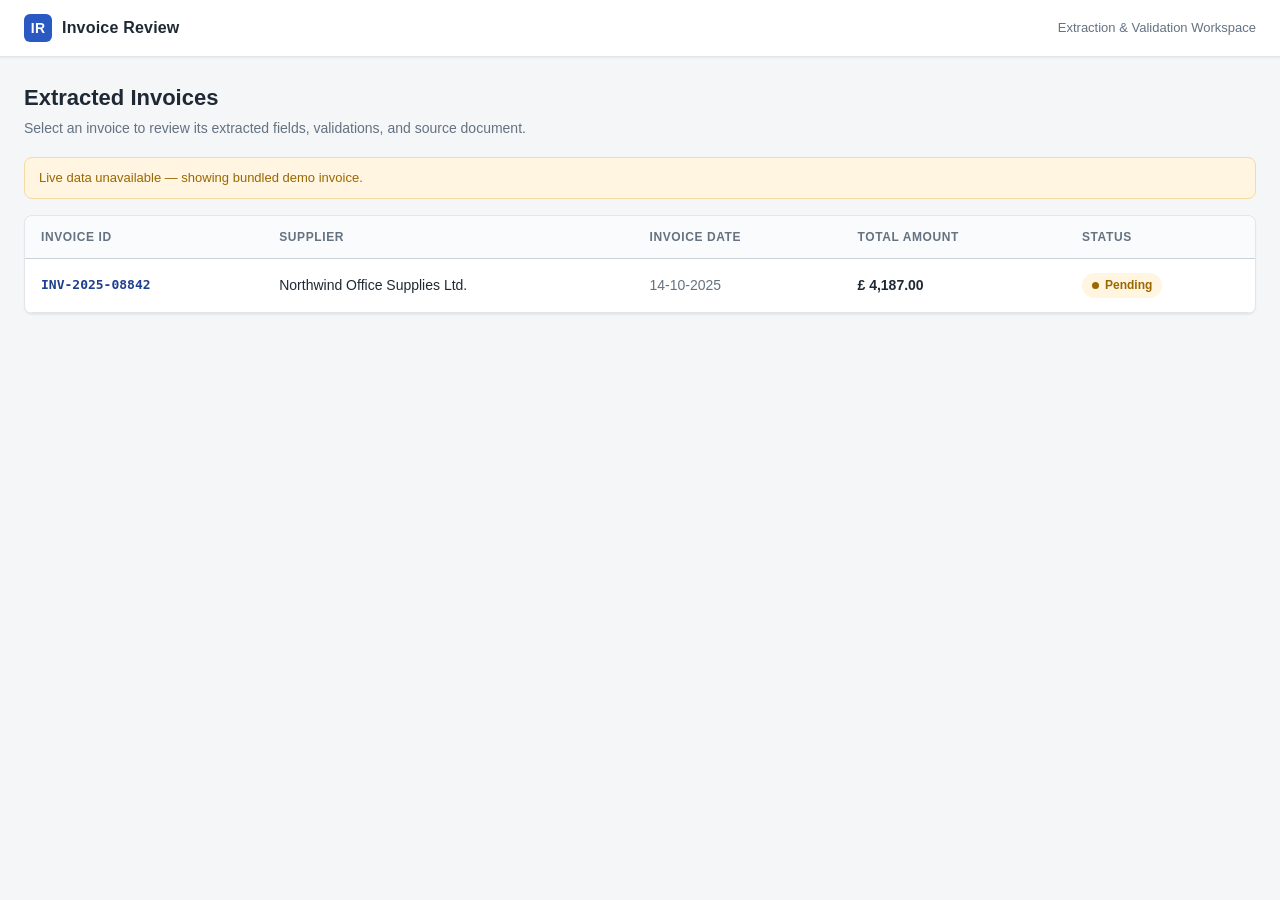
==== index.html @ f663cd54 "Initial commit" ====
<!DOCTYPE html>
<html lang="en">
  <head>
    <meta charset="UTF-8" />
    <meta name="viewport" content="width=device-width, initial-scale=1.0" />
    <title>Invoice Review — Overview</title>
    <link rel="stylesheet" href="styles.css?v=5" />
  </head>
  <body data-page="overview">
    <header class="app-bar">
      <div class="app-bar__brand">
        <span class="app-bar__logo">IR</span>
        <span>Invoice Review</span>
      </div>
      <div class="app-bar__meta">Extraction &amp; Validation Workspace</div>
    </header>

    <main class="container">
      <div class="page-head">
        <div>
          <h1 class="page-title">Extracted Invoices</h1>
          <p class="page-subtitle">
            Select an invoice to review its extracted fields, validations, and
            source document.
          </p>
        </div>
      </div>

      <div id="overview-notice" class="notice" role="status"></div>

      <div class="card">
        <div class="table-wrap">
          <table class="data" aria-label="Extracted invoices">
            <thead>
              <tr>
                <th>Invoice ID</th>
                <th>Supplier</th>
                <th>Invoice Date</th>
                <th>Total Amount</th>
                <th>Status</th>
              </tr>
            </thead>
            <tbody id="invoice-list">
              <tr class="skeleton-row">
                <td colspan="5">
                  <div class="state">
                    <span class="spinner"></span> Loading invoices…
                  </div>
                </td>
              </tr>
            </tbody>
          </table>
        </div>
      </div>
    </main>

    <div id="toast-container" class="toast-container" aria-live="polite"></div>

    <script src="mock-data.js?v=5"></script>
    <script src="app.js?v=5"></script>
  </body>
</html>
---- styles.css ----
/* ============================================================
   Invoice Review — Enterprise UI
   Vanilla CSS, no frameworks. Shared across both pages.
   ============================================================ */

:root {
  --color-bg: #f4f6f8;
  --color-surface: #ffffff;
  --color-border: #e2e6ea;
  --color-border-strong: #cbd2d9;
  --color-text: #1f2933;
  --color-text-muted: #647281;
  --color-text-faint: #9aa5b1;
  --color-brand: #2b59c3;
  --color-brand-dark: #1e3f8f;
  --color-row-hover: #f0f4ff;

  --status-approved-bg: #e3f6ec;
  --status-approved-fg: #1b7a45;
  --status-pending-bg: #fff5e0;
  --status-pending-fg: #9a6700;
  --status-error-bg: #fdecea;
  --status-error-fg: #b42318;

  /* Semantic tokens (spec) */
  --bg-success: #e3f6ec;
  --text-success: #1b7a45;
  --border-success: #a7e0c0;
  --bg-warning: #fff5e0;
  --text-warning: #9a6700;
  --border-warning: #f0d59a;
  --bg-danger: #fdecea;
  --text-danger: #b42318;
  --border-danger: #f3b4ad;
  --bg-accent: #e7efff;
  --text-accent: #1e3f8f;
  --border-accent: #b9ccf2;
  --fill-primary: #2b59c3;
  --fill-primary-hover: #234aa0;
  --fill-disabled: #e7ebf0;
  --on-primary: #ffffff;

  --radius: 8px;
  --shadow-sm: 0 1px 2px rgba(15, 23, 42, 0.06);
  --shadow-md: 0 4px 12px rgba(15, 23, 42, 0.08);
  --font: -apple-system, BlinkMacSystemFont, "Segoe UI", Roboto, Helvetica,
    Arial, sans-serif;
}

* {
  box-sizing: border-box;
}

/* Hiding must win over component display rules (e.g. .pdf-placeholder's
   display:flex). Both the native attribute and the explicit class work. */
[hidden],
.is-hidden {
  display: none !important;
}

html,
body {
  margin: 0;
  padding: 0;
}

body {
  font-family: var(--font);
  color: var(--color-text);
  background: var(--color-bg);
  font-size: 15px;
  line-height: 1.5;
  -webkit-font-smoothing: antialiased;
}

/* -------------------- App bar -------------------- */
.app-bar {
  display: flex;
  align-items: center;
  justify-content: space-between;
  gap: 16px;
  padding: 14px 24px;
  background: var(--color-surface);
  border-bottom: 1px solid var(--color-border);
  box-shadow: var(--shadow-sm);
  position: sticky;
  top: 0;
  z-index: 10;
}

.app-bar__brand {
  display: flex;
  align-items: center;
  gap: 10px;
  font-weight: 700;
  font-size: 16px;
  letter-spacing: 0.2px;
}

.app-bar__logo {
  display: inline-flex;
  align-items: center;
  justify-content: center;
  width: 28px;
  height: 28px;
  border-radius: 6px;
  background: var(--color-brand);
  color: #fff;
  font-size: 14px;
  font-weight: 700;
}

.app-bar__meta {
  color: var(--color-text-muted);
  font-size: 13px;
}

.back-link {
  display: inline-flex;
  align-items: center;
  gap: 6px;
  color: var(--color-brand);
  text-decoration: none;
  font-weight: 600;
  font-size: 14px;
}

.back-link:hover {
  text-decoration: underline;
}

/* -------------------- Layout -------------------- */
.container {
  max-width: 1320px;
  margin: 0 auto;
  padding: 24px;
}

.page-head {
  display: flex;
  align-items: flex-end;
  justify-content: space-between;
  gap: 16px;
  margin-bottom: 18px;
  flex-wrap: wrap;
}

.page-title {
  margin: 0;
  font-size: 22px;
  font-weight: 700;
}

.page-subtitle {
  margin: 4px 0 0;
  color: var(--color-text-muted);
  font-size: 14px;
}

/* -------------------- Notice banner -------------------- */
.notice {
  display: none;
  align-items: center;
  gap: 8px;
  padding: 10px 14px;
  margin-bottom: 16px;
  border-radius: var(--radius);
  background: var(--status-pending-bg);
  color: var(--status-pending-fg);
  border: 1px solid #f3dca0;
  font-size: 13px;
}

.notice.is-visible {
  display: flex;
}

/* -------------------- Card / panel -------------------- */
.card {
  background: var(--color-surface);
  border: 1px solid var(--color-border);
  border-radius: var(--radius);
  box-shadow: var(--shadow-sm);
}

.panel {
  background: var(--color-surface);
  border: 1px solid var(--color-border);
  border-radius: var(--radius);
  box-shadow: var(--shadow-sm);
  display: flex;
  flex-direction: column;
  min-height: 0;
}

.panel__head {
  padding: 14px 18px;
  border-bottom: 1px solid var(--color-border);
  font-weight: 600;
  font-size: 14px;
  letter-spacing: 0.2px;
  display: flex;
  align-items: center;
  justify-content: space-between;
  gap: 8px;
}

.panel__body {
  padding: 18px;
  overflow: auto;
}

/* -------------------- Data table -------------------- */
.table-wrap {
  width: 100%;
  overflow-x: auto;
  border-radius: var(--radius);
}

table.data {
  width: 100%;
  border-collapse: collapse;
  font-size: 14px;
  min-width: 720px;
}

table.data thead th {
  text-align: left;
  padding: 12px 16px;
  background: #fafbfc;
  border-bottom: 1px solid var(--color-border-strong);
  color: var(--color-text-muted);
  font-weight: 600;
  font-size: 12px;
  text-transform: uppercase;
  letter-spacing: 0.6px;
  white-space: nowrap;
}

table.data tbody td {
  padding: 14px 16px;
  border-bottom: 1px solid var(--color-border);
  vertical-align: middle;
}

table.data tbody tr {
  cursor: pointer;
  transition: background 0.12s ease;
}

table.data tbody tr:hover {
  background: var(--color-row-hover);
}

table.data tbody tr:focus-visible {
  outline: 2px solid var(--color-brand);
  outline-offset: -2px;
}

.cell-id {
  font-family: ui-monospace, SFMono-Regular, Menlo, Consolas, monospace;
  font-size: 13px;
  color: var(--color-brand-dark);
  font-weight: 600;
}

.cell-amount {
  font-variant-numeric: tabular-nums;
  font-weight: 600;
  white-space: nowrap;
}

.text-muted {
  color: var(--color-text-muted);
}

/* -------------------- Status badge -------------------- */
.badge {
  display: inline-flex;
  align-items: center;
  gap: 6px;
  padding: 3px 10px;
  border-radius: 999px;
  font-size: 12px;
  font-weight: 600;
  line-height: 1.6;
  white-space: nowrap;
  text-transform: capitalize;
}

.badge::before {
  content: "";
  width: 7px;
  height: 7px;
  border-radius: 50%;
  background: currentColor;
}

.badge--approved {
  background: var(--status-approved-bg);
  color: var(--status-approved-fg);
}

.badge--pending {
  background: var(--status-pending-bg);
  color: var(--status-pending-fg);
}

.badge--error {
  background: var(--status-error-bg);
  color: var(--status-error-fg);
}

/* -------------------- Review grid -------------------- */
.review-grid {
  display: grid;
  grid-template-columns: minmax(280px, 1fr) minmax(280px, 1fr) minmax(360px, 1.4fr);
  gap: 18px;
  align-items: start;
}

/* -------------------- Line items table -------------------- */
table.line-items {
  width: 100%;
  border-collapse: collapse;
  font-size: 13px;
  margin-top: 8px;
}

table.line-items th,
table.line-items td {
  padding: 8px 10px;
  border-bottom: 1px solid var(--color-border);
  text-align: left;
}

table.line-items th {
  color: var(--color-text-muted);
  font-weight: 600;
  font-size: 11px;
  text-transform: uppercase;
  letter-spacing: 0.5px;
}

table.line-items td.num,
table.line-items th.num {
  text-align: right;
  font-variant-numeric: tabular-nums;
}

/* -------------------- Validation list -------------------- */
.validation-summary {
  display: flex;
  gap: 8px;
  flex-wrap: wrap;
  margin-bottom: 14px;
}

.validation-list {
  list-style: none;
  margin: 0;
  padding: 0;
  display: flex;
  flex-direction: column;
  gap: 10px;
}

.validation-item {
  display: flex;
  align-items: center;
  gap: 12px;
  padding: 10px 2px;
  border: none;
  border-radius: 0;
  background: transparent;
}

/* Failed rows: full-bleed tinted background extending to the card edges.
   The validation panel body uses 18px horizontal padding. */
.validation-item--fail {
  background: var(--bg-danger);
  margin: 0 -18px;
  padding: 10px 18px;
  border-radius: 6px;
}

.validation-item__icon {
  flex: none;
  width: 22px;
  height: 22px;
  border-radius: 50%;
  display: inline-flex;
  align-items: center;
  justify-content: center;
  font-size: 13px;
  font-weight: 700;
  color: #fff;
}

.validation-item--pass .validation-item__icon {
  background: var(--status-approved-fg);
}
.validation-item--warn .validation-item__icon {
  background: var(--status-pending-fg);
}
.validation-item--fail .validation-item__icon {
  background: var(--status-error-fg);
}
.validation-item--na .validation-item__icon {
  background: var(--color-text-faint);
}

.validation-item__body {
  min-width: 0;
  flex: 1 1 auto;
}

/* Pass / Fail / Not-evaluated result pill on the right of each rule */
.validation-result {
  flex: none;
  display: inline-flex;
  align-items: center;
  padding: 3px 10px;
  border-radius: 999px;
  font-size: 12px;
  font-weight: 700;
  white-space: nowrap;
}
.validation-result--pass {
  background: var(--status-approved-bg);
  color: var(--status-approved-fg);
}
.validation-result--fail {
  background: var(--status-error-bg);
  color: var(--status-error-fg);
}
.validation-result--na {
  background: #eef1f4;
  color: var(--color-text-muted);
}

.validation-item__rule {
  font-weight: 600;
  font-size: 14px;
}

.validation-item__msg {
  color: var(--color-text-muted);
  font-size: 13px;
  margin-top: 2px;
  word-break: break-word;
}

/* -------------------- PDF preview -------------------- */
/* Reads top-to-bottom: filename -> preview area -> page controls. */
.pdf-panel .panel__body {
  background: #525659;
  display: flex;
  flex-direction: column;
  gap: 12px;
  padding: 16px;
  min-height: 480px;
}

/* Middle preview region — holds the placeholder, then the canvas. */
.pdf-preview-area {
  flex: 1 1 auto;
  display: flex;
  flex-direction: column;
  align-items: center;
  justify-content: center;
  width: 100%;
  min-height: 0;
}

.pdf-toolbar {
  display: flex;
  align-items: center;
  justify-content: center;
  gap: 10px;
  color: #e4e7eb;
  font-size: 13px;
  width: 100%;
}

.pdf-toolbar button {
  border: 1px solid #6b7280;
  background: #3f4448;
  color: #fff;
  border-radius: 6px;
  padding: 4px 10px;
  font-size: 13px;
  cursor: pointer;
}

.pdf-toolbar button:disabled {
  opacity: 0.45;
  cursor: not-allowed;
}

.pdf-canvas-wrap {
  width: 100%;
  overflow: auto;
  display: flex;
  justify-content: center;
}

canvas#pdf-canvas {
  background: #fff;
  box-shadow: var(--shadow-md);
  max-width: 100%;
  height: auto;
}

.pdf-status {
  color: #e4e7eb;
  font-size: 13px;
  text-align: center;
}

.pdf-status a {
  color: #cdd9ff;
}

/* -------------------- Loading / empty states -------------------- */
.state {
  padding: 40px 16px;
  text-align: center;
  color: var(--color-text-muted);
  font-size: 14px;
}

.spinner {
  display: inline-block;
  width: 18px;
  height: 18px;
  border: 2px solid var(--color-border-strong);
  border-top-color: var(--color-brand);
  border-radius: 50%;
  animation: spin 0.7s linear infinite;
  vertical-align: middle;
  margin-right: 8px;
}

@keyframes spin {
  to {
    transform: rotate(360deg);
  }
}

.skeleton-row td {
  padding: 16px;
}

.skeleton-bar {
  height: 12px;
  border-radius: 6px;
  background: linear-gradient(90deg, #eef1f4 25%, #e2e6ea 37%, #eef1f4 63%);
  background-size: 400% 100%;
  animation: shimmer 1.4s ease infinite;
}

@keyframes shimmer {
  0% {
    background-position: 100% 0;
  }
  100% {
    background-position: -100% 0;
  }
}

/* -------------------- Page actions / Save bar -------------------- */
.page-actions {
  display: flex;
  align-items: center;
  gap: 12px;
}

.unsaved-indicator {
  display: none;
  align-items: center;
  gap: 6px;
  color: var(--status-pending-fg);
  font-size: 13px;
  font-weight: 600;
}

.unsaved-indicator.is-visible {
  display: inline-flex;
}

.unsaved-indicator::before {
  content: "";
  width: 8px;
  height: 8px;
  border-radius: 50%;
  background: var(--status-pending-fg);
}

.btn {
  appearance: none;
  border: 1px solid var(--color-border-strong);
  background: #fff;
  color: var(--color-text);
  border-radius: var(--radius);
  padding: 9px 16px;
  font: inherit;
  font-weight: 600;
  cursor: pointer;
  transition: background 0.12s ease, border-color 0.12s ease, opacity 0.12s ease;
}

.btn:hover {
  background: #f4f6f8;
}

.btn--primary {
  background: var(--fill-primary);
  border: none;
  color: var(--on-primary);
}

.btn--primary:hover {
  background: var(--fill-primary-hover);
}

/* Press feedback, consistent across all buttons */
.btn:active:not(:disabled) {
  transform: scale(0.98);
}

/* Muted look ONLY when there are genuinely zero unsaved changes.
   Driven by the edit-tracking state (see updateUnsavedUI), not a CSS
   default — the button stays clickable so it can never get "stuck". */
.btn--primary.is-idle {
  background: var(--fill-disabled);
  color: var(--color-text-faint);
}

.btn--primary.is-idle:hover {
  background: var(--fill-disabled);
}

.btn--success {
  background: var(--bg-success);
  border-color: var(--border-success);
  color: var(--text-success);
}

.btn--success:hover {
  background: #d3eedd;
}

.btn--danger {
  background: var(--bg-danger);
  border-color: var(--border-danger);
  color: var(--text-danger);
}

.btn--danger:hover {
  background: #fbdbd7;
}

.btn:disabled {
  opacity: 0.7;
  cursor: not-allowed;
}

/* -------------------- Collapsible field sections -------------------- */
.field-section {
  border-bottom: 1px solid var(--color-border);
}
.field-section:last-child {
  border-bottom: none;
}

.field-section__header {
  width: 100%;
  display: flex;
  align-items: center;
  justify-content: space-between;
  gap: 8px;
  padding: 12px 2px;
  background: transparent;
  border: none;
  cursor: pointer;
  font: inherit;
  color: var(--color-text-faint);
}

.field-section__title {
  font-size: 11px;
  font-weight: 700;
  text-transform: uppercase;
  letter-spacing: 0.7px;
}

.field-section__chevron {
  font-size: 16px;
  color: var(--color-text-muted);
  transition: transform 0.18s ease;
}

.field-section.is-open .field-section__chevron {
  transform: rotate(180deg);
}

.field-section__body {
  display: none;
  padding-bottom: 8px;
}

.field-section.is-open .field-section__body {
  display: block;
}

/* -------------------- Editable field rows (two-line) -------------------- */
.field-row {
  padding: 8px 0;
  border-bottom: 1px dashed var(--color-border);
}
.field-row:last-child {
  border-bottom: none;
}

.field-label {
  font-size: 12px;
  color: var(--color-text-muted);
  margin-bottom: 2px;
}

.field-value-line {
  display: flex;
  justify-content: space-between;
  align-items: flex-start;
  gap: 8px;
}

.field-value-wrap {
  display: flex;
  align-items: center;
  gap: 6px;
  min-width: 0;
  flex: 1 1 auto;
}

.field-pencil {
  flex: none;
  font-size: 13px;
  color: var(--color-text-faint);
}

.cell-edit {
  display: flex;
  align-items: center;
  gap: 6px;
}
.cell-edit--desc {
  justify-content: space-between;
}
.cell-edit--num {
  justify-content: flex-end;
}

.field-input {
  flex: 1 1 auto;
  min-width: 0;
  width: 100%;
  border: 1px solid transparent;
  background: transparent;
  border-radius: 6px;
  padding: 5px 8px;
  font: inherit;
  font-weight: 600;
  color: var(--color-text);
  text-overflow: ellipsis;
  white-space: nowrap;
  overflow: hidden;
  transition: border-color 0.12s ease, background 0.12s ease,
    box-shadow 0.12s ease;
}

.field-input:hover {
  border-color: var(--color-border);
  background: #fff;
}

.field-input:focus {
  outline: none;
  border-color: var(--color-brand);
  background: #fff;
  box-shadow: 0 0 0 3px rgba(43, 89, 195, 0.12);
  text-overflow: clip;
}

.field-input--num {
  text-align: right;
  font-variant-numeric: tabular-nums;
}

.field-input.is-edited {
  border-color: var(--color-brand);
  background: #f5f8ff;
}

.field-indicator {
  flex: none;
  display: inline-flex;
  align-items: center;
  justify-content: flex-end;
}

.confidence-badge {
  display: inline-flex;
  align-items: center;
  padding: 2px 8px;
  border-radius: 99px;
  font-size: 11px;
  font-weight: 700;
  font-variant-numeric: tabular-nums;
  white-space: nowrap;
}

.confidence-success {
  background: var(--bg-success);
  color: var(--text-success);
}

.confidence-warning {
  background: var(--bg-warning);
  color: var(--text-warning);
}

.edited-indicator {
  display: inline-flex;
  align-items: center;
  gap: 5px;
  padding: 2px 8px;
  border-radius: 99px;
  background: var(--bg-accent);
  color: var(--text-accent);
  font-size: 11px;
  font-weight: 700;
  white-space: nowrap;
}

.edited-indicator::before {
  content: "";
  width: 7px;
  height: 7px;
  border-radius: 50%;
  background: var(--text-accent);
}

/* tighten line-item cells to host inputs */
table.line-items td {
  padding: 5px 8px;
}

/* -------------------- Context menu (overview) -------------------- */
.context-menu {
  position: fixed;
  z-index: 1000;
  min-width: 160px;
  background: #fff;
  border: 1px solid var(--color-border);
  border-radius: 8px;
  box-shadow: var(--shadow-md);
  padding: 6px;
  display: flex;
  flex-direction: column;
}

.context-menu__item {
  appearance: none;
  border: none;
  background: transparent;
  text-align: left;
  padding: 9px 12px;
  border-radius: 6px;
  font: inherit;
  font-size: 14px;
  color: var(--color-text);
  cursor: pointer;
}

.context-menu__item:hover {
  background: var(--color-row-hover);
}

.context-menu__item--danger {
  color: var(--status-error-fg);
}

.context-menu__item--danger:hover {
  background: var(--status-error-bg);
}

/* -------------------- PDF lazy-load placeholder -------------------- */
.pdf-placeholder {
  flex: 1 1 auto;
  width: 100%;
  min-height: 440px;
  display: flex;
  flex-direction: column;
  align-items: center;
  justify-content: center;
  gap: 10px;
  padding: 32px;
  border: 2px dashed #6b7280;
  border-radius: var(--radius);
  background: #5b5f63;
  color: #e4e7eb;
  cursor: pointer;
  font: inherit;
  transition: background 0.15s ease, border-color 0.15s ease;
}

.pdf-placeholder:hover {
  background: #6a6e72;
  border-color: #aab2bb;
}

.pdf-placeholder:focus-visible {
  outline: 3px solid var(--color-brand);
  outline-offset: 2px;
}

.pdf-placeholder__icon {
  display: inline-flex;
  font-size: 56px;
  line-height: 1;
  color: #c2c8cf;
}

.pdf-placeholder__text {
  font-size: 15px;
  font-weight: 700;
}

.pdf-placeholder__hint {
  font-size: 12px;
  color: #c2c8cf;
}

/* Document info card (always visible at the top of the PDF column) */
.doc-info {
  width: 100%;
  background: #fff;
  border: 1px solid var(--color-border);
  border-radius: var(--radius);
  padding: 12px 14px;
}

.doc-info__title {
  font-size: 11px;
  font-weight: 700;
  text-transform: uppercase;
  letter-spacing: 0.7px;
  color: var(--color-text-faint);
  margin-bottom: 8px;
}

.doc-info__list {
  margin: 0;
}

.doc-info__row {
  display: flex;
  justify-content: space-between;
  gap: 12px;
  padding: 4px 0;
}

.doc-info__row dt {
  color: var(--color-text-muted);
  font-size: 13px;
}

.doc-info__row dd {
  margin: 0;
  font-size: 13px;
  font-weight: 600;
  text-align: right;
  min-width: 0;
  overflow: hidden;
  text-overflow: ellipsis;
  white-space: nowrap;
}

/* -------------------- Line items panel (full width) -------------------- */
.line-items-panel {
  margin-top: 18px;
}

.line-items-panel .panel__body {
  padding: 0;
}

.line-items-panel .table-wrap {
  border-radius: 0 0 var(--radius) var(--radius);
}

.line-items-panel table.line-items {
  margin-top: 0;
  min-width: 640px;
  table-layout: fixed;
  width: 100%;
}

/* Explicit column widths: description widest, numbers narrower */
.line-items-panel table.line-items th:nth-child(1),
.line-items-panel table.line-items td:nth-child(1) {
  width: 46%;
}
.line-items-panel table.line-items th:nth-child(2),
.line-items-panel table.line-items td:nth-child(2) {
  width: 14%;
}
.line-items-panel table.line-items th:nth-child(3),
.line-items-panel table.line-items td:nth-child(3) {
  width: 20%;
}
.line-items-panel table.line-items th:nth-child(4),
.line-items-panel table.line-items td:nth-child(4) {
  width: 20%;
}

.line-items-panel table.line-items th {
  padding: 12px 14px;
  background: #fafbfc;
  border-bottom: 1px solid var(--color-border-strong);
}

/* -------------------- Toasts -------------------- */
.toast-container {
  position: fixed;
  right: 20px;
  bottom: 20px;
  z-index: 1100;
  display: flex;
  flex-direction: column;
  gap: 10px;
  max-width: min(360px, calc(100vw - 40px));
}

.toast {
  padding: 12px 16px;
  border-radius: var(--radius);
  box-shadow: var(--shadow-md);
  font-size: 14px;
  font-weight: 600;
  color: #fff;
  background: var(--color-text);
  opacity: 0;
  transform: translateY(12px);
  transition: opacity 0.25s ease, transform 0.25s ease;
}

.toast.is-visible {
  opacity: 1;
  transform: translateY(0);
}

.toast--success {
  background: var(--status-approved-fg);
}

.toast--danger {
  background: var(--status-error-fg);
}

.toast--info {
  background: var(--color-brand-dark);
}

/* -------------------- Responsive -------------------- */
@media (max-width: 980px) {
  .review-grid {
    grid-template-columns: 1fr;
  }
  .pdf-panel .panel__body {
    min-height: 420px;
  }
}

@media (max-width: 640px) {
  .container {
    padding: 16px;
  }
  .app-bar {
    padding: 12px 16px;
  }
  .page-title {
    font-size: 19px;
  }
  .field-row {
    grid-template-columns: 1fr;
    gap: 2px;
  }
  .field-label {
    font-size: 12px;
  }
}
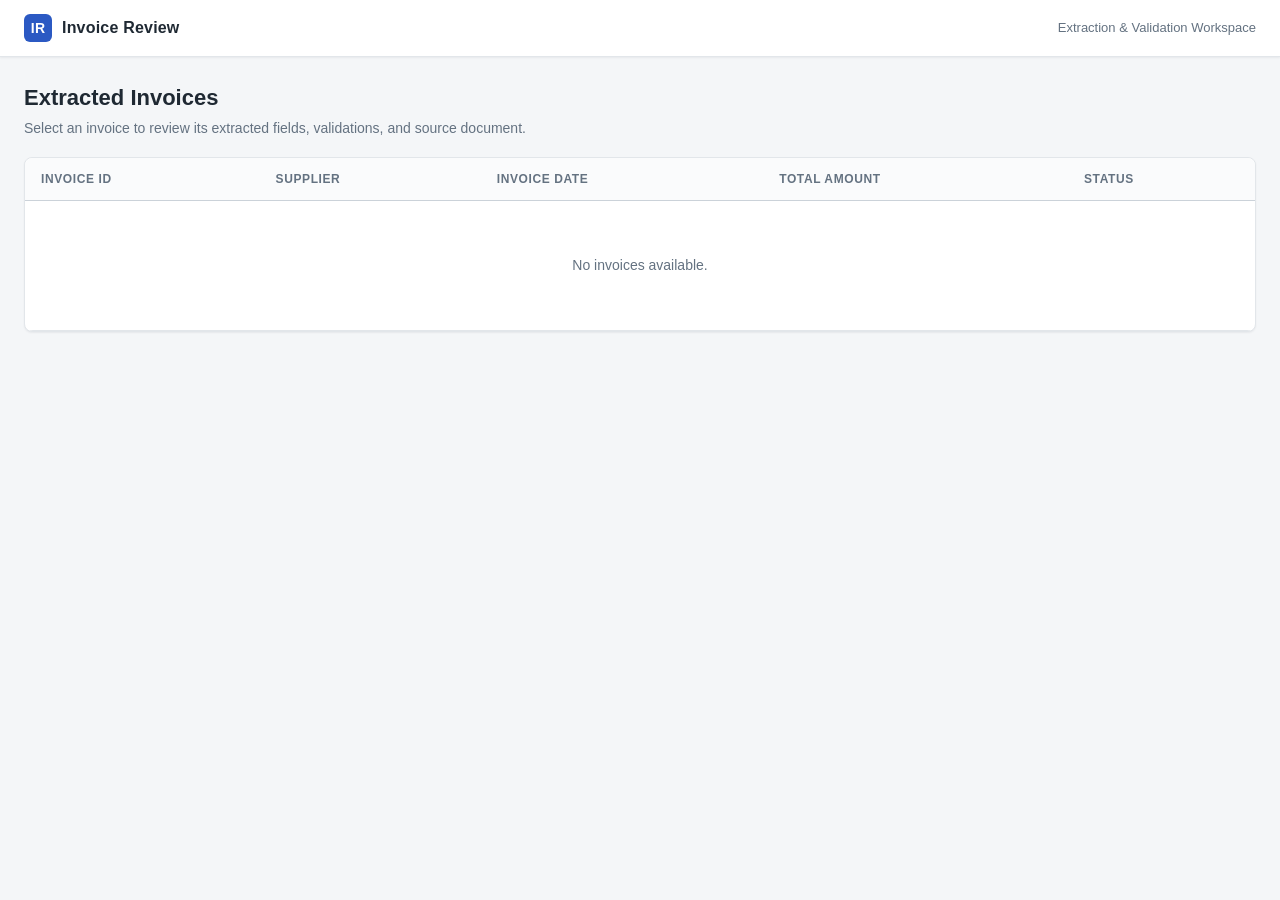
==== commit c7afaa4d: "auto-commit: 2026-06-30 23:11:45" ====
--- a/index.html
+++ b/index.html
@@ -4,7 +4,7 @@
     <meta charset="UTF-8" />
     <meta name="viewport" content="width=device-width, initial-scale=1.0" />
     <title>Invoice Review — Overview</title>
-    <link rel="stylesheet" href="styles.css?v=5" />
+    <link rel="stylesheet" href="styles.css?v=6" />
   </head>
   <body data-page="overview">
     <header class="app-bar">
@@ -56,7 +56,7 @@
 
     <div id="toast-container" class="toast-container" aria-live="polite"></div>
 
-    <script src="mock-data.js?v=5"></script>
-    <script src="app.js?v=5"></script>
+    <script src="mock-data.js?v=6"></script>
+    <script src="app.js?v=6"></script>
   </body>
 </html>
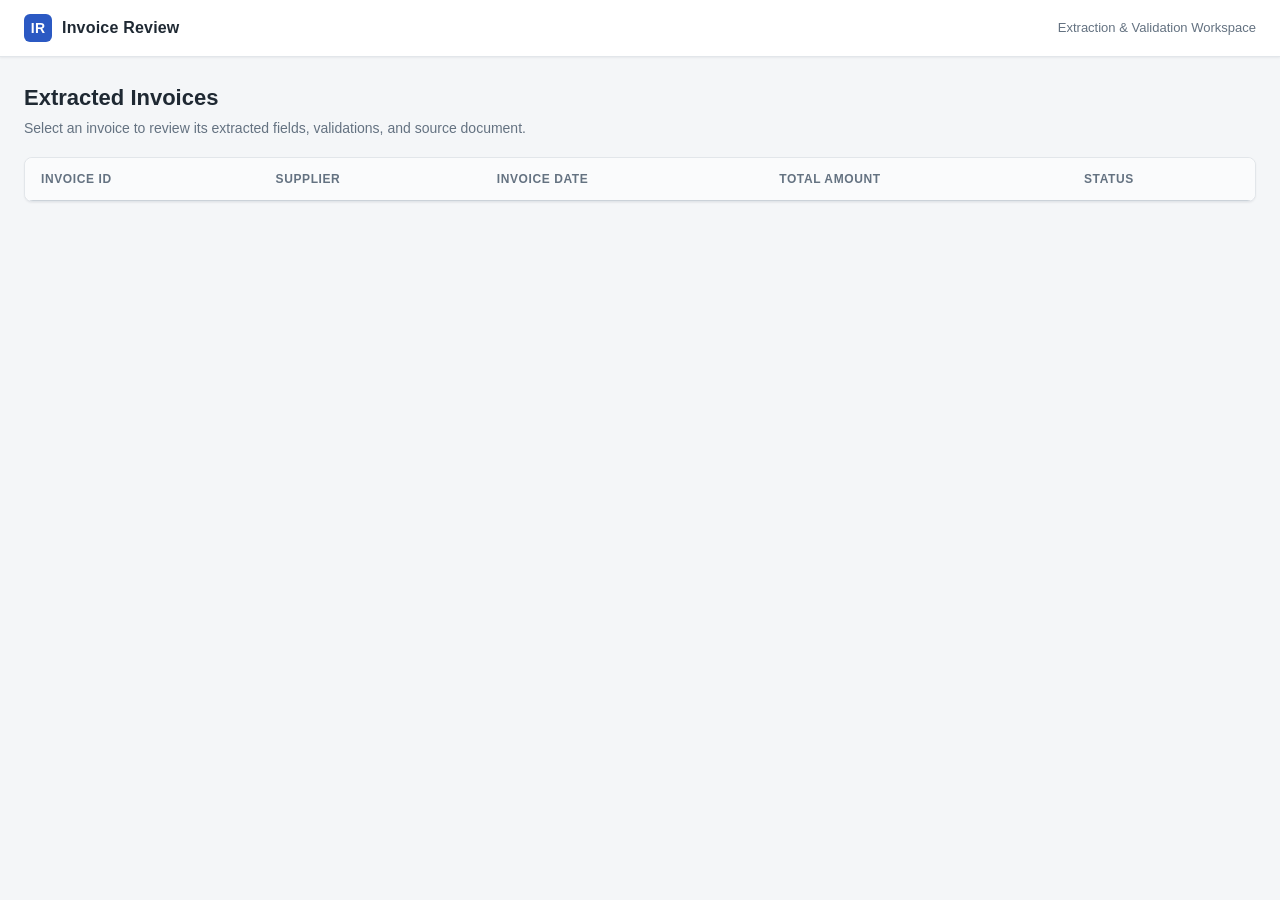
==== commit 47ae5966: "auto-commit: 2026-06-30 23:23:22" ====
--- a/index.html
+++ b/index.html
@@ -4,7 +4,7 @@
     <meta charset="UTF-8" />
     <meta name="viewport" content="width=device-width, initial-scale=1.0" />
     <title>Invoice Review — Overview</title>
-    <link rel="stylesheet" href="styles.css?v=6" />
+    <link rel="stylesheet" href="styles.css?v=7" />
   </head>
   <body data-page="overview">
     <header class="app-bar">
@@ -56,7 +56,7 @@
 
     <div id="toast-container" class="toast-container" aria-live="polite"></div>
 
-    <script src="mock-data.js?v=6"></script>
-    <script src="app.js?v=6"></script>
+    <script src="mock-data.js?v=7"></script>
+    <script src="app.js?v=7"></script>
   </body>
 </html>
